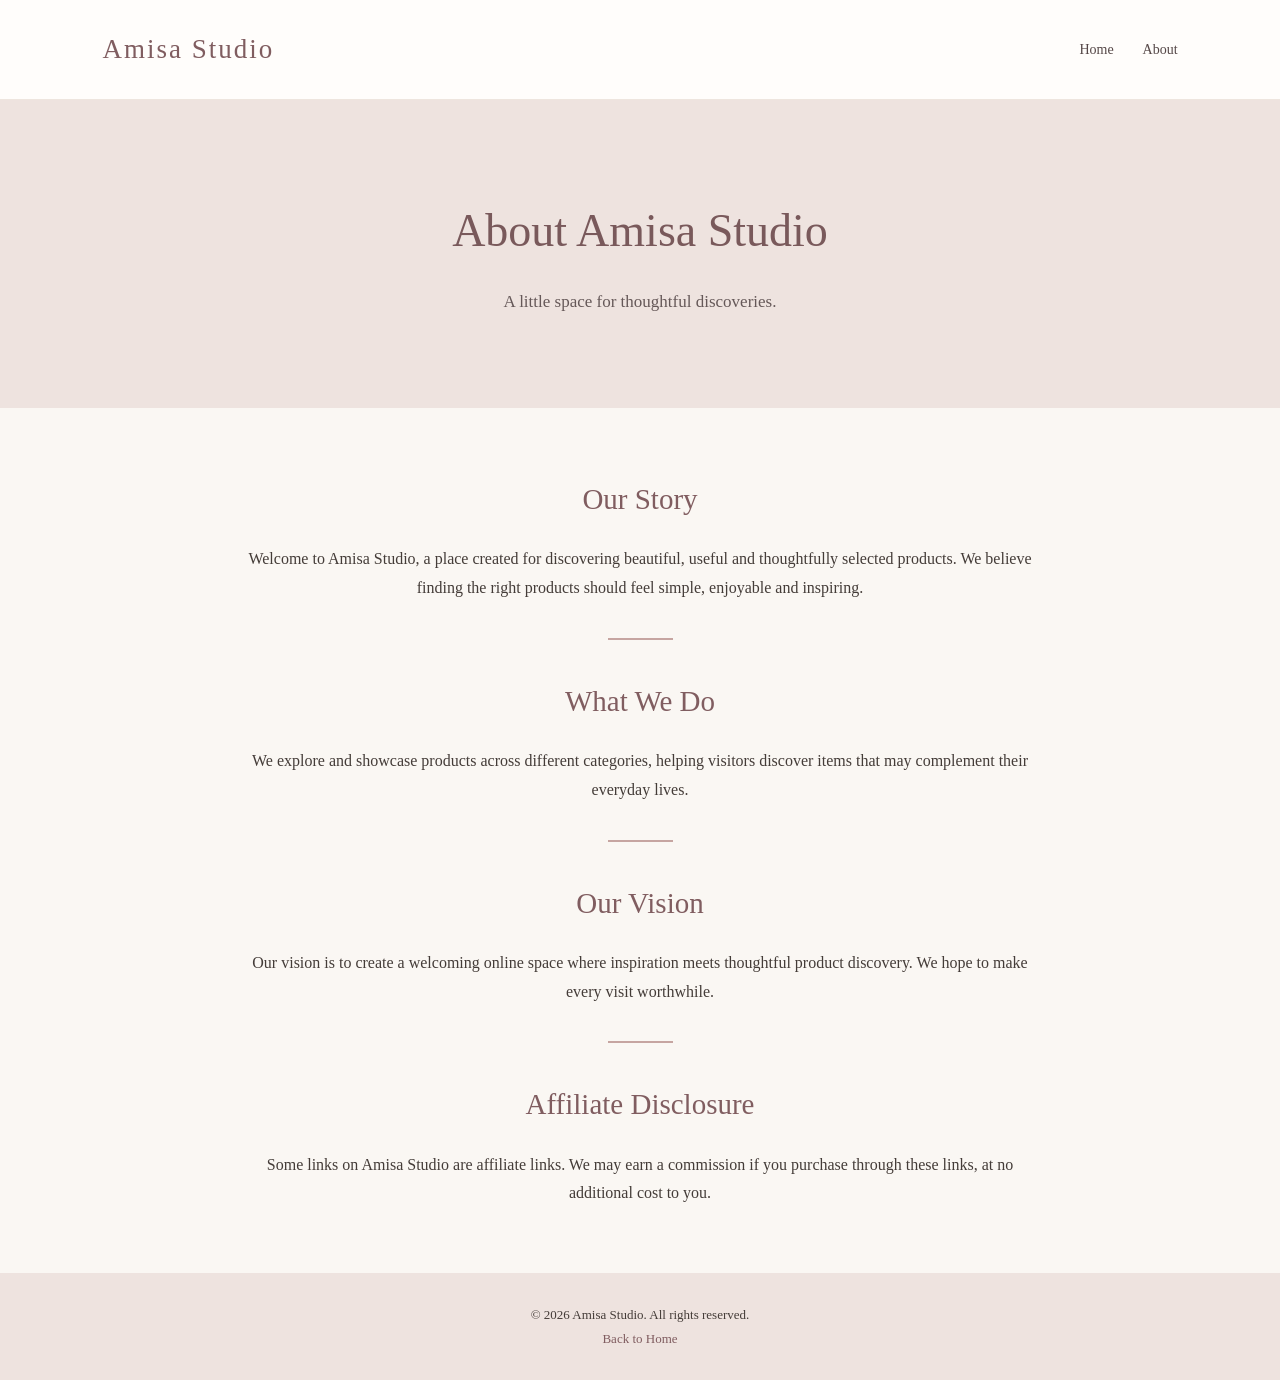
==== about.html @ 3cc6797f "Add files via upload" ====
<!DOCTYPE html>
<html lang="en">
<head>
<meta charset="UTF-8">
<meta name="viewport" content="width=device-width, initial-scale=1.0">
<title>About Us | Amisa Studio</title>
<style>
*{margin:0;padding:0;box-sizing:border-box}
body{font-family:Georgia,serif;background:#faf7f3;color:#443c38;line-height:1.8}
header{padding:25px 8%;display:flex;justify-content:space-between;align-items:center;background:#fffdfb;border-bottom:1px solid #eee5de}
.logo{font-size:27px;color:#805d60;letter-spacing:2px}
nav a{text-decoration:none;color:#554747;margin-left:25px;font-size:14px}
.hero{text-align:center;padding:90px 20px;background:#eee3df}
.hero h1{font-size:46px;font-weight:normal;color:#79595b;margin-bottom:15px}
.hero p{font-size:17px;color:#655858}
.content{max-width:850px;margin:65px auto;padding:0 25px;text-align:center}
.content h2{font-size:29px;font-weight:normal;color:#805d60;margin-bottom:20px}
.content p{margin-bottom:20px;font-size:16px}
.divider{width:65px;height:2px;background:#c6a5a1;margin:35px auto}
footer{background:#eee3df;text-align:center;padding:30px 15px;font-size:13px}
footer a{color:#805d60;text-decoration:none}
@media(max-width:600px){
header{flex-direction:column;gap:15px}
nav a{margin:0 8px}
.hero h1{font-size:35px}
}
</style>
</head>
<body>
<header>
<div class="logo">Amisa Studio</div>
<nav>
<a href="index.html">Home</a>
<a href="about.html">About</a>
</nav>
</header>

<section class="hero">
<h1>About Amisa Studio</h1>
<p>A little space for thoughtful discoveries.</p>
</section>

<section class="content">
<h2>Our Story</h2>
<p>Welcome to Amisa Studio, a place created for discovering beautiful, useful and thoughtfully selected products. We believe finding the right products should feel simple, enjoyable and inspiring.</p>
<div class="divider"></div>

<h2>What We Do</h2>
<p>We explore and showcase products across different categories, helping visitors discover items that may complement their everyday lives.</p>
<div class="divider"></div>

<h2>Our Vision</h2>
<p>Our vision is to create a welcoming online space where inspiration meets thoughtful product discovery. We hope to make every visit worthwhile.</p>
<div class="divider"></div>

<h2>Affiliate Disclosure</h2>
<p>Some links on Amisa Studio are affiliate links. We may earn a commission if you purchase through these links, at no additional cost to you.</p>
</section>

<footer>
<p>© 2026 Amisa Studio. All rights reserved.</p>
<p><a href="index.html">Back to Home</a></p>
</footer>
</body>
</html>
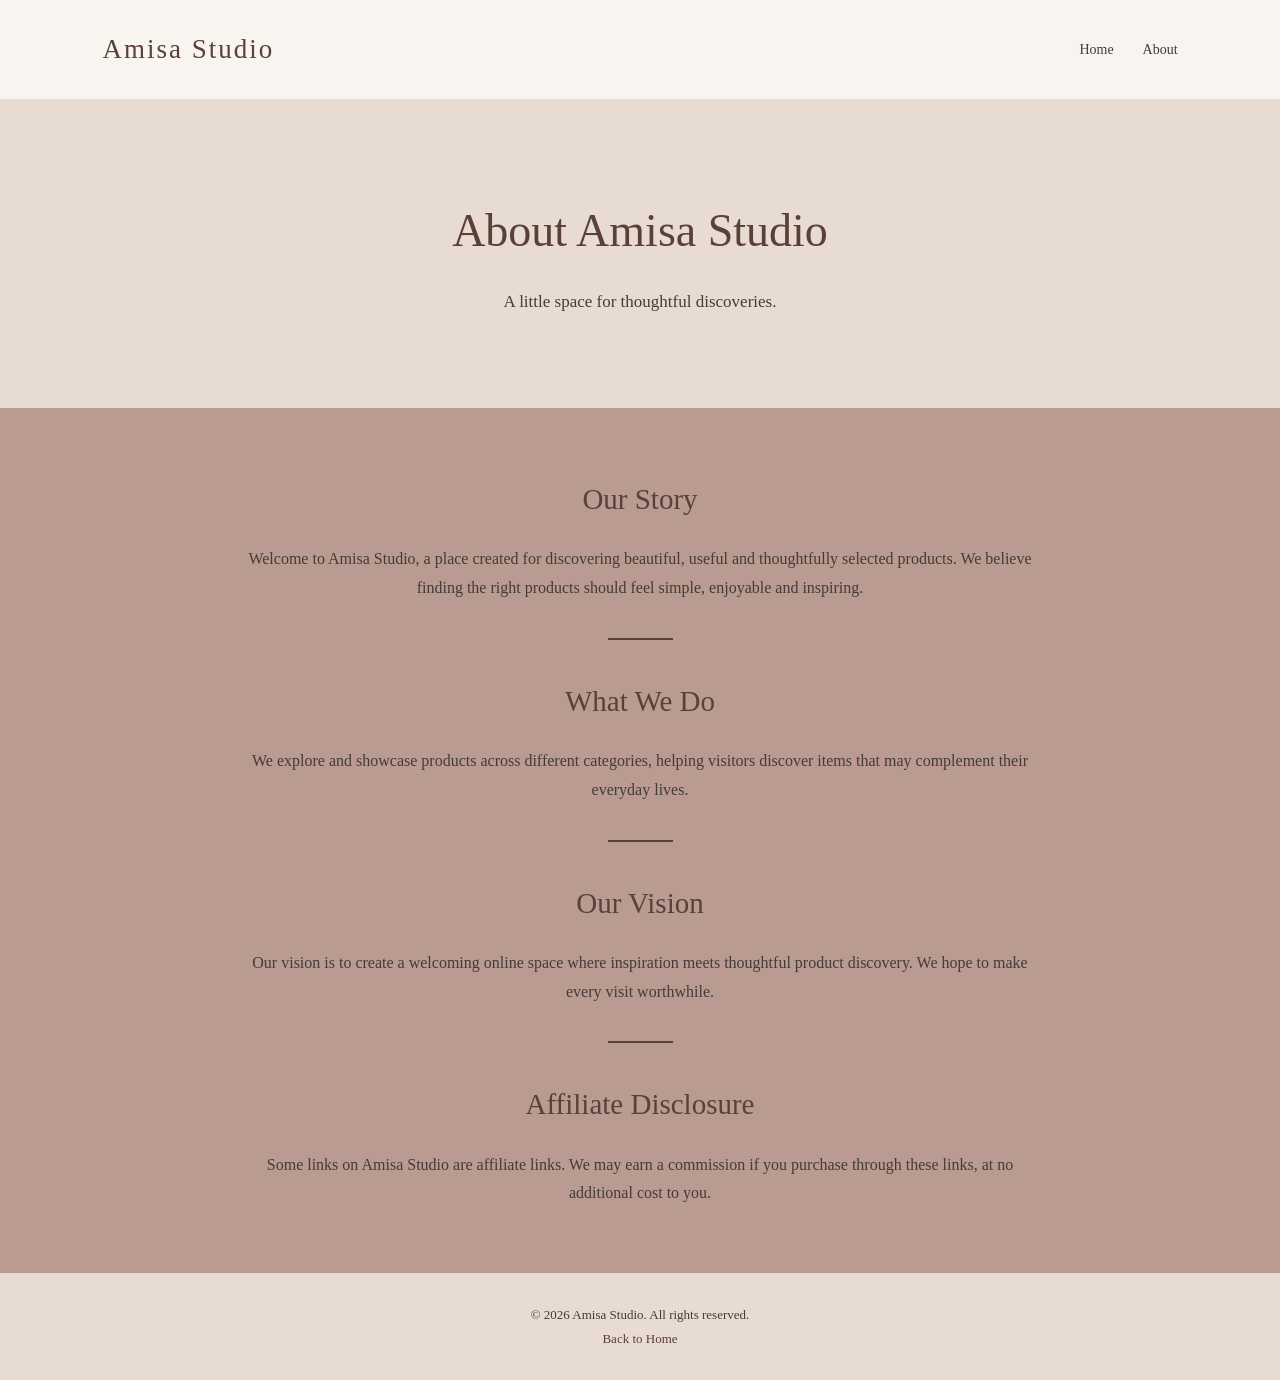
==== commit 01ca5f97: "Add files via upload" ====
--- a/about.html
+++ b/about.html
@@ -7,19 +7,19 @@
 <title>About Us | Amisa Studio</title>
 <style>
 *{margin:0;padding:0;box-sizing:border-box}
-body{font-family:Georgia,serif;background:#faf7f3;color:#443c38;line-height:1.8}
-header{padding:25px 8%;display:flex;justify-content:space-between;align-items:center;background:#fffdfb;border-bottom:1px solid #eee5de}
-.logo{font-size:27px;color:#805d60;letter-spacing:2px}
-nav a{text-decoration:none;color:#554747;margin-left:25px;font-size:14px}
-.hero{text-align:center;padding:90px 20px;background:#eee3df}
-.hero h1{font-size:46px;font-weight:normal;color:#79595b;margin-bottom:15px}
-.hero p{font-size:17px;color:#655858}
+body{font-family:Georgia,serif;background:#B99B91;color:#453B37;line-height:1.8}
+header{padding:25px 8%;display:flex;justify-content:space-between;align-items:center;background:#F8F5F0;border-bottom:1px solid #E8DCD2}
+.logo{font-size:27px;color:#5A4038;letter-spacing:2px}
+nav a{text-decoration:none;color:#453B37;margin-left:25px;font-size:14px}
+.hero{text-align:center;padding:90px 20px;background:#E8DCD2}
+.hero h1{font-size:46px;font-weight:normal;color:#5A4038;margin-bottom:15px}
+.hero p{font-size:17px;color:#453B37}
 .content{max-width:850px;margin:65px auto;padding:0 25px;text-align:center}
-.content h2{font-size:29px;font-weight:normal;color:#805d60;margin-bottom:20px}
+.content h2{font-size:29px;font-weight:normal;color:#5A4038;margin-bottom:20px}
 .content p{margin-bottom:20px;font-size:16px}
-.divider{width:65px;height:2px;background:#c6a5a1;margin:35px auto}
-footer{background:#eee3df;text-align:center;padding:30px 15px;font-size:13px}
-footer a{color:#805d60;text-decoration:none}
+.divider{width:65px;height:2px;background:#5A4038;margin:35px auto}
+footer{background:#E8DCD2;text-align:center;padding:30px 15px;font-size:13px}
+footer a{color:#5A4038;text-decoration:none}
 @media(max-width:600px){
 header{flex-direction:column;gap:15px}
 nav a{margin:0 8px}
@@ -64,4 +64,3 @@
 </footer>
 </body>
 </html>
-
